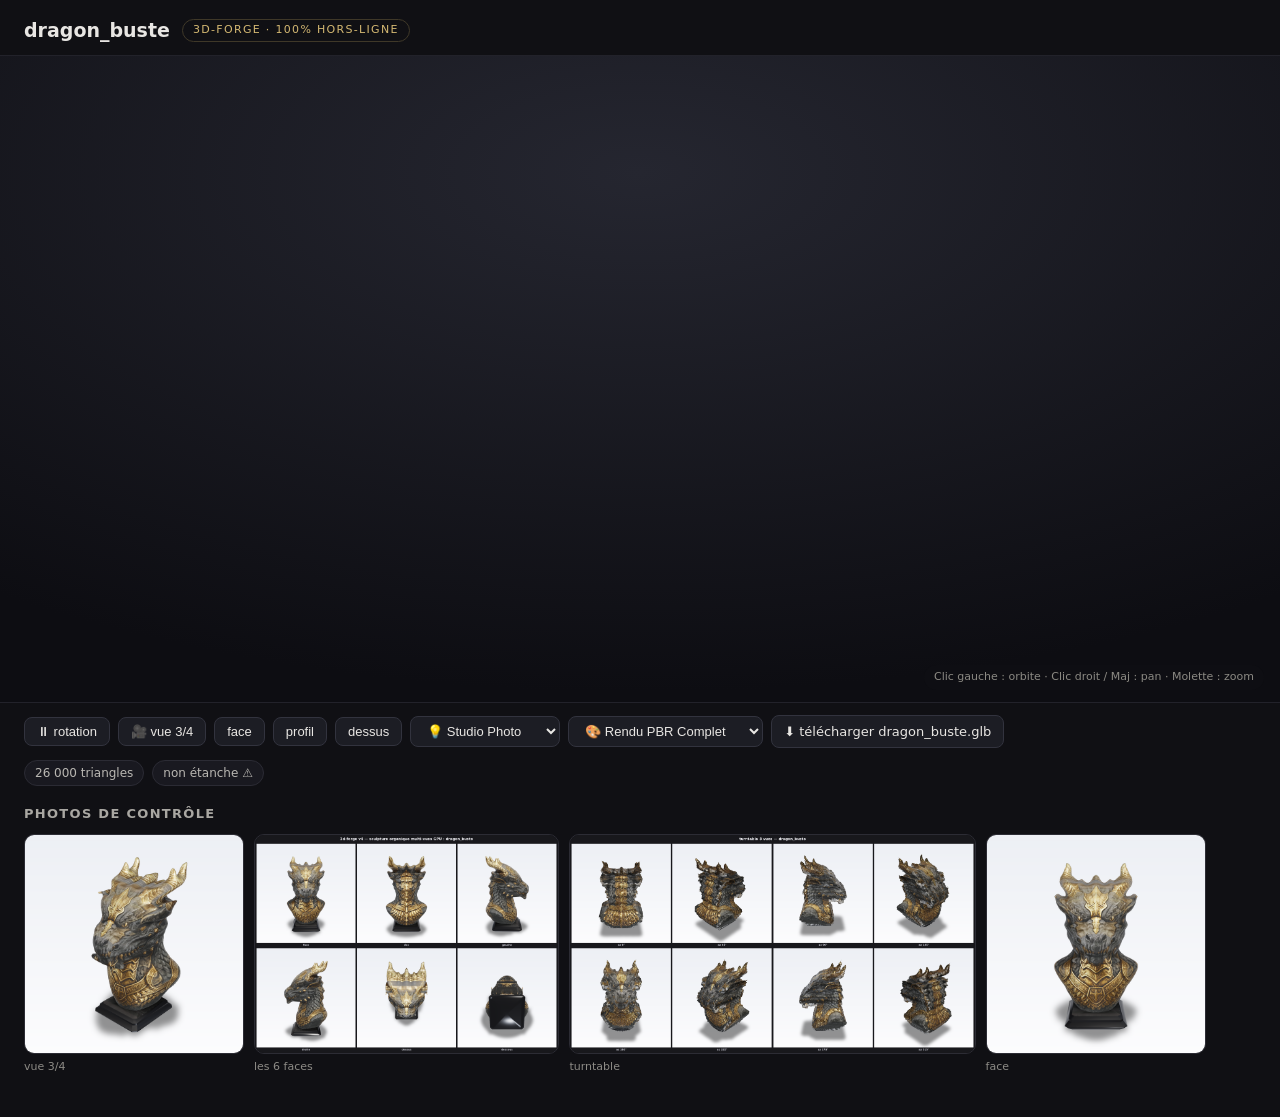
==== examples/dragon_buste/preview.html @ afd7a55a "feat(v4): organic GPU sculpture pipeline, 19/19 watertight recipes, 80x UV baker, crystal glass/clea" ====
<!DOCTYPE html>
<html lang="fr">
<head>
<meta charset="utf-8">
<meta name="viewport" content="width=device-width, initial-scale=1">
<title>dragon_buste — 3d-forge offline WebGL viewer</title>
<style>
  :root { color-scheme: dark; }
  * { box-sizing: border-box; margin: 0; padding: 0; }
  body { background: #101014; color: #e8e6e3; font: 15px/1.5 system-ui, -apple-system, sans-serif; }
  header { padding: 16px 24px 10px; display: flex; align-items: center; gap: 12px; flex-wrap: wrap; }
  h1 { font-size: 19px; font-weight: 650; }
  .badge { font-size: 11px; letter-spacing: .12em; text-transform: uppercase;
           color: #d4b872; border: 1px solid #3f3828; border-radius: 999px; padding: 2px 10px; }
  #stage-wrap { position: relative; width: 100%; height: min(72vh, 760px);
                background: radial-gradient(1100px 520px at 50% 18%, #252630, #0d0d12);
                border-top: 1px solid #22222a; border-bottom: 1px solid #22222a; overflow: hidden; }
  canvas { width: 100%; height: 100%; display: block; cursor: grab; touch-action: none; }
  canvas:active { cursor: grabbing; }
  #hint { position: absolute; right: 16px; bottom: 12px; font-size: 11px; color: #8c8a84;
          background: rgba(16,16,20,.72); padding: 4px 10px; border-radius: 999px; pointer-events: none; }
  #err { position: absolute; inset: 20px; display: none; align-items: center; justify-content: center;
         color: #e6c387; font-size: 14px; text-align: center; }
  .tools { display: flex; gap: 8px; padding: 12px 24px 0; align-items: center; flex-wrap: wrap; }
  button, select, a.dl { background: #1c1d24; color: #e8e6e3; border: 1px solid #32333e; text-decoration: none;
                 border-radius: 8px; padding: 6px 12px; cursor: pointer; font-size: 13px; }
  button:hover, select:hover, a.dl:hover { background: #272833; border-color: #4a4c5c; }
  .chips { display: flex; gap: 8px; flex-wrap: wrap; padding: 12px 24px 0; }
  .chips span { font-size: 12px; color: #b9b7b2; background: #191920;
                border: 1px solid #2b2b34; border-radius: 999px; padding: 3px 10px; }
  #shots { padding: 18px 24px 32px; }
  #shots h2 { font-size: 13px; font-weight: 600; color: #a9a7a2; margin-bottom: 10px;
              text-transform: uppercase; letter-spacing: .1em; }
  #shots figure { display: inline-block; margin: 0 10px 10px 0; vertical-align: top; }
  #shots img { max-height: 220px; border-radius: 10px; border: 1px solid #2c2c34; display: block; }
  #shots figcaption { font-size: 11px; color: #8d8b86; margin-top: 5px; }
</style>
</head>
<body>
<header>
  <h1>dragon_buste</h1>
  <span class="badge">3d-forge · 100% hors-ligne</span>
</header>

<div id="stage-wrap">
  <canvas id="glcanvas"></canvas>
  <div id="err"></div>
  <div id="hint">Clic gauche : orbite · Clic droit / Maj : pan · Molette : zoom</div>
</div>

<div class="tools">
  <button id="rot">⏸ rotation</button>
  <button id="v34">🎥 vue 3/4</button>
  <button id="vfront">face</button>
  <button id="vside">profil</button>
  <button id="vtop">dessus</button>
  <button id="animBtn" style="display:none">⚙ animer articulations</button>
  <select id="envSel" title="Environnement HDRI">
    <option value="0">💡 Studio Photo</option>
    <option value="1">🔥 Atelier Chaud</option>
    <option value="2">☀ Soleil Extérieur</option>
    <option value="3">🌙 Nuit Cyber</option>
  </select>
  <select id="chanSel" title="Canal d'inspection technique">
    <option value="0">🎨 Rendu PBR Complet</option>
    <option value="1">🖼 Albédo (BaseColor)</option>
    <option value="2">✨ Roughness (Rugosité)</option>
    <option value="3">🔩 Metallic</option>
    <option value="4">🧭 Normal Map</option>
    <option value="5">🌑 Ambient Occlusion</option>
    <option value="6">◇ Filaire (Wireframe)</option>
  </select>
  <a class="dl" id="dl" download="dragon_buste.glb">⬇ télécharger dragon_buste.glb</a>
</div>

<div class='chips'><span>26 000 triangles</span><span>non étanche ⚠</span></div>
<section id='shots'><h2>Photos de contrôle</h2><figure><img src='[data-uri]' alt='vue 3/4' loading='lazy'><figcaption>vue 3/4</figcaption></figure><figure><img src='[data-uri]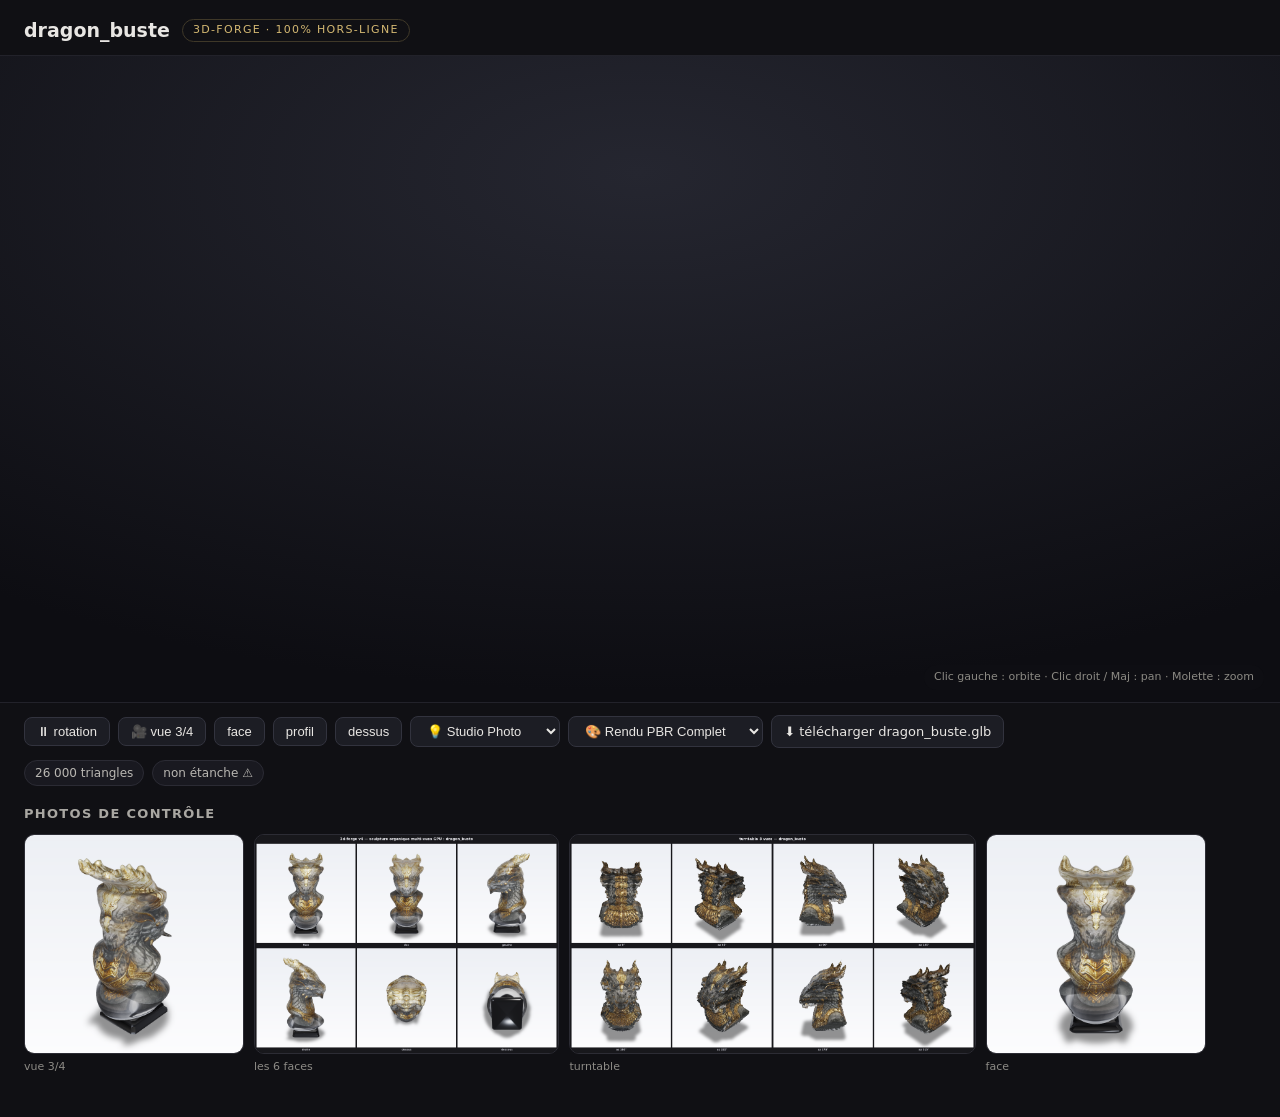
